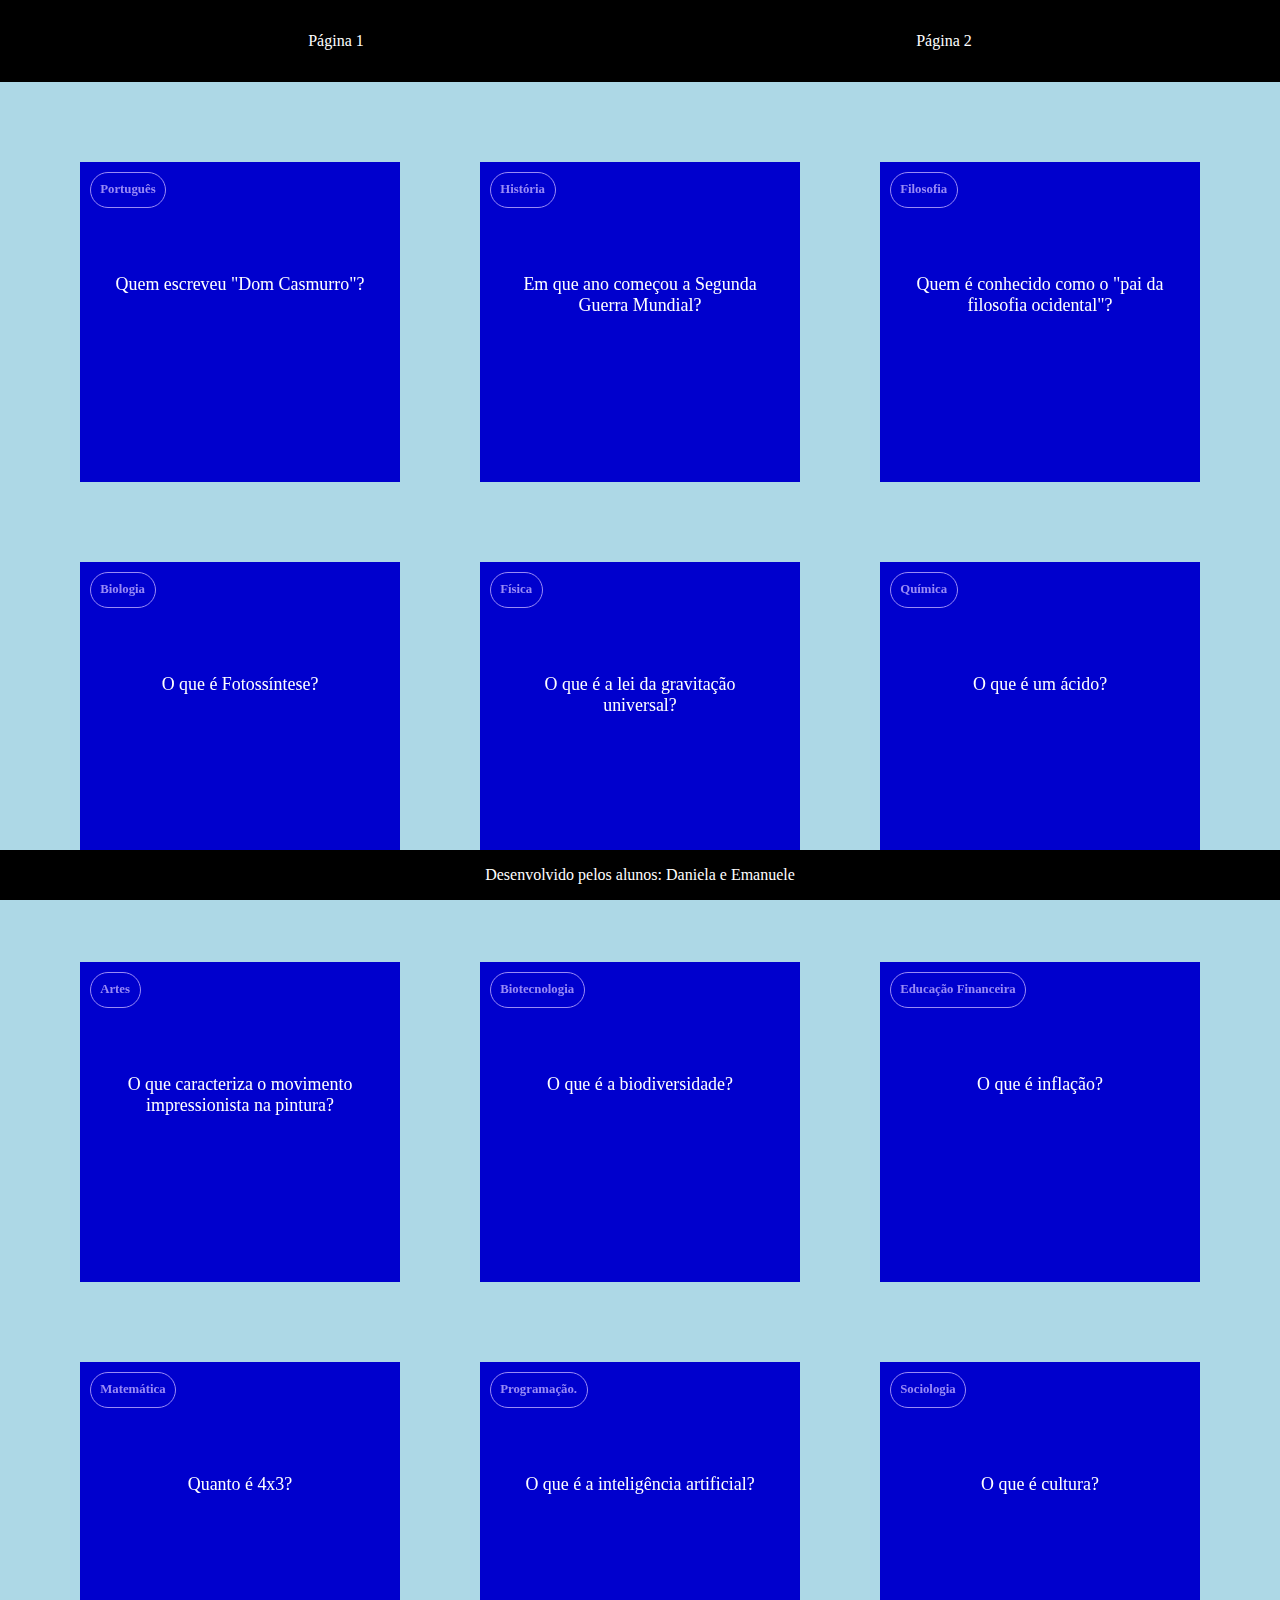
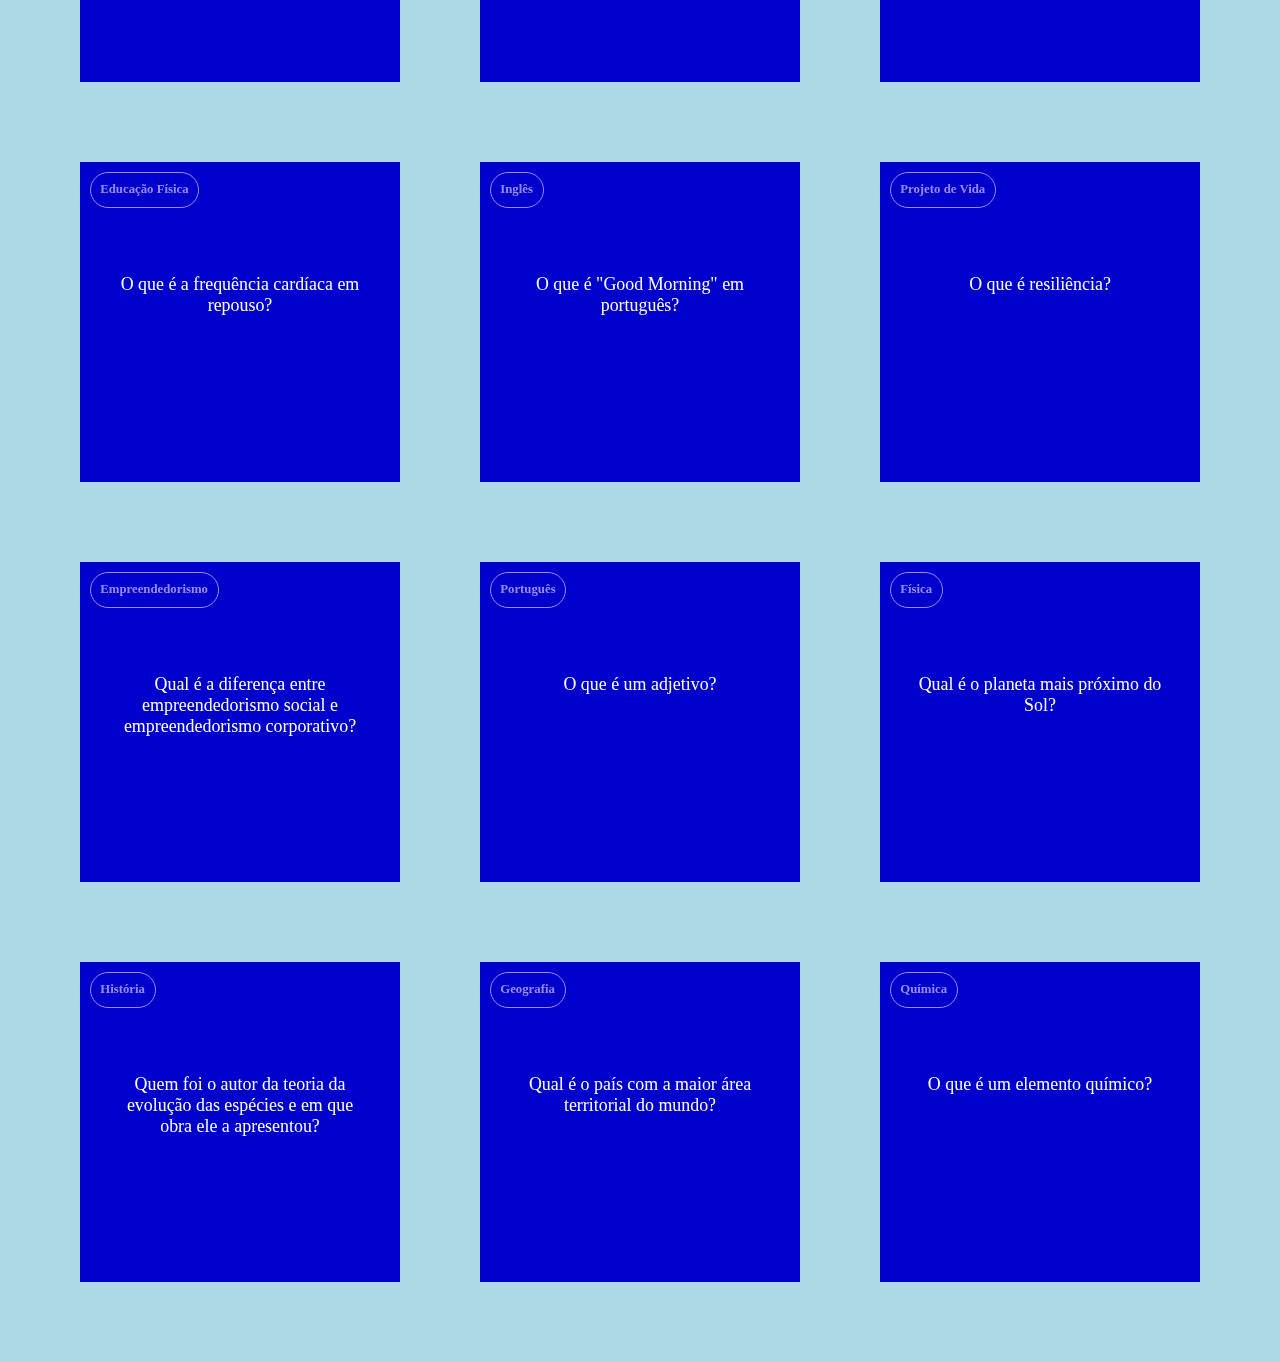
==== index.html @ e3b3c86c "k" ====
<!DOCTYPE html>
<html lang="en">
<head>
    <meta charset="UTF-8">
    <meta name="viewport" content="width=>, initial-scale=1.0">
    <title>Document</title>
    <link rel="stylesheet" href="style.css">
</head>
<body>
    <header>
        <a href="index.html">Página 1</a>
        <a href="pagina2.html">Página 2</a>

    </header>
    <section id="container">


    </section>
    <footer>
        <p>Desenvolvido pelos alunos: Daniela e Emanuele</p>


    </footer>
    <script src="main.js"></script>
    <script src="perguntas.js"></script>
</body>
</html>
---- style.css ----
:root{
    --fundo: #ADD8E6;
--frente-cartao: #0000CD;
--verso-cartao: #0000CD;
--destaque: #998bf5;
--preto: #000000;
--branco: #ffffff;
}

body{
    background-color: var(--fundo);
    margin: 0;
}

header{
    background-color: var(--preto);
    display: flex;
    justify-content: space-around;
    padding: 2rem;


}

header a{
    color: var(--branco);
    text-decoration: none;
}

footer{
    background-color: var(--preto);
    position: fixed;
    bottom: 0;
    color: var(--branco);
    width: 100%;
    text-align: center;

}

#container{
padding: 4rem;
display: flex;
gap: 3rem;
flex-wrap: wrap;

}

.cartao{
    flex-grow: 1;
    flex-basis: calc(33% - 6rem);
    height: 20rem;
    margin: 1rem;
}

.conteudo-cartao{
    background-color: var(--frente-cartao);
    height: 100%;
    text-align: center;
    color: #ffffff;
    transform-style: preserve-3d;
    transition: transform 300ms ease-in-out;
}

.conteudo-cartao h3{
    position: absolute;
    text-align: left;
    color: var(--destaque);
    border: 1px solid var(--destaque);
    border-radius: 6rem;
    padding: 0.6rem;
    margin: 0.6rem;
    font-size: 1VW;
    backface-visibility: hidden;

}

.conteudo-cartao P{
    margin-top: 5rem;
    padding: 2rem;
    font-size: 1.4vw;
}

.cartao.active .conteudo-cartao{
    transform: rotateY(180deg);



}

.pergunta-cartao,  .resposta-cartao{
    backface-visibility: hidden;
    position: absolute;
    height: 100%;
    width: 100%;
    }

    .resposta-cartao{
        transform: rotateY(180deg);
        background-color: var(--verso-cartao);
        color: var(--destaque);
        border: 2px solid var(--destaque);
        
    }
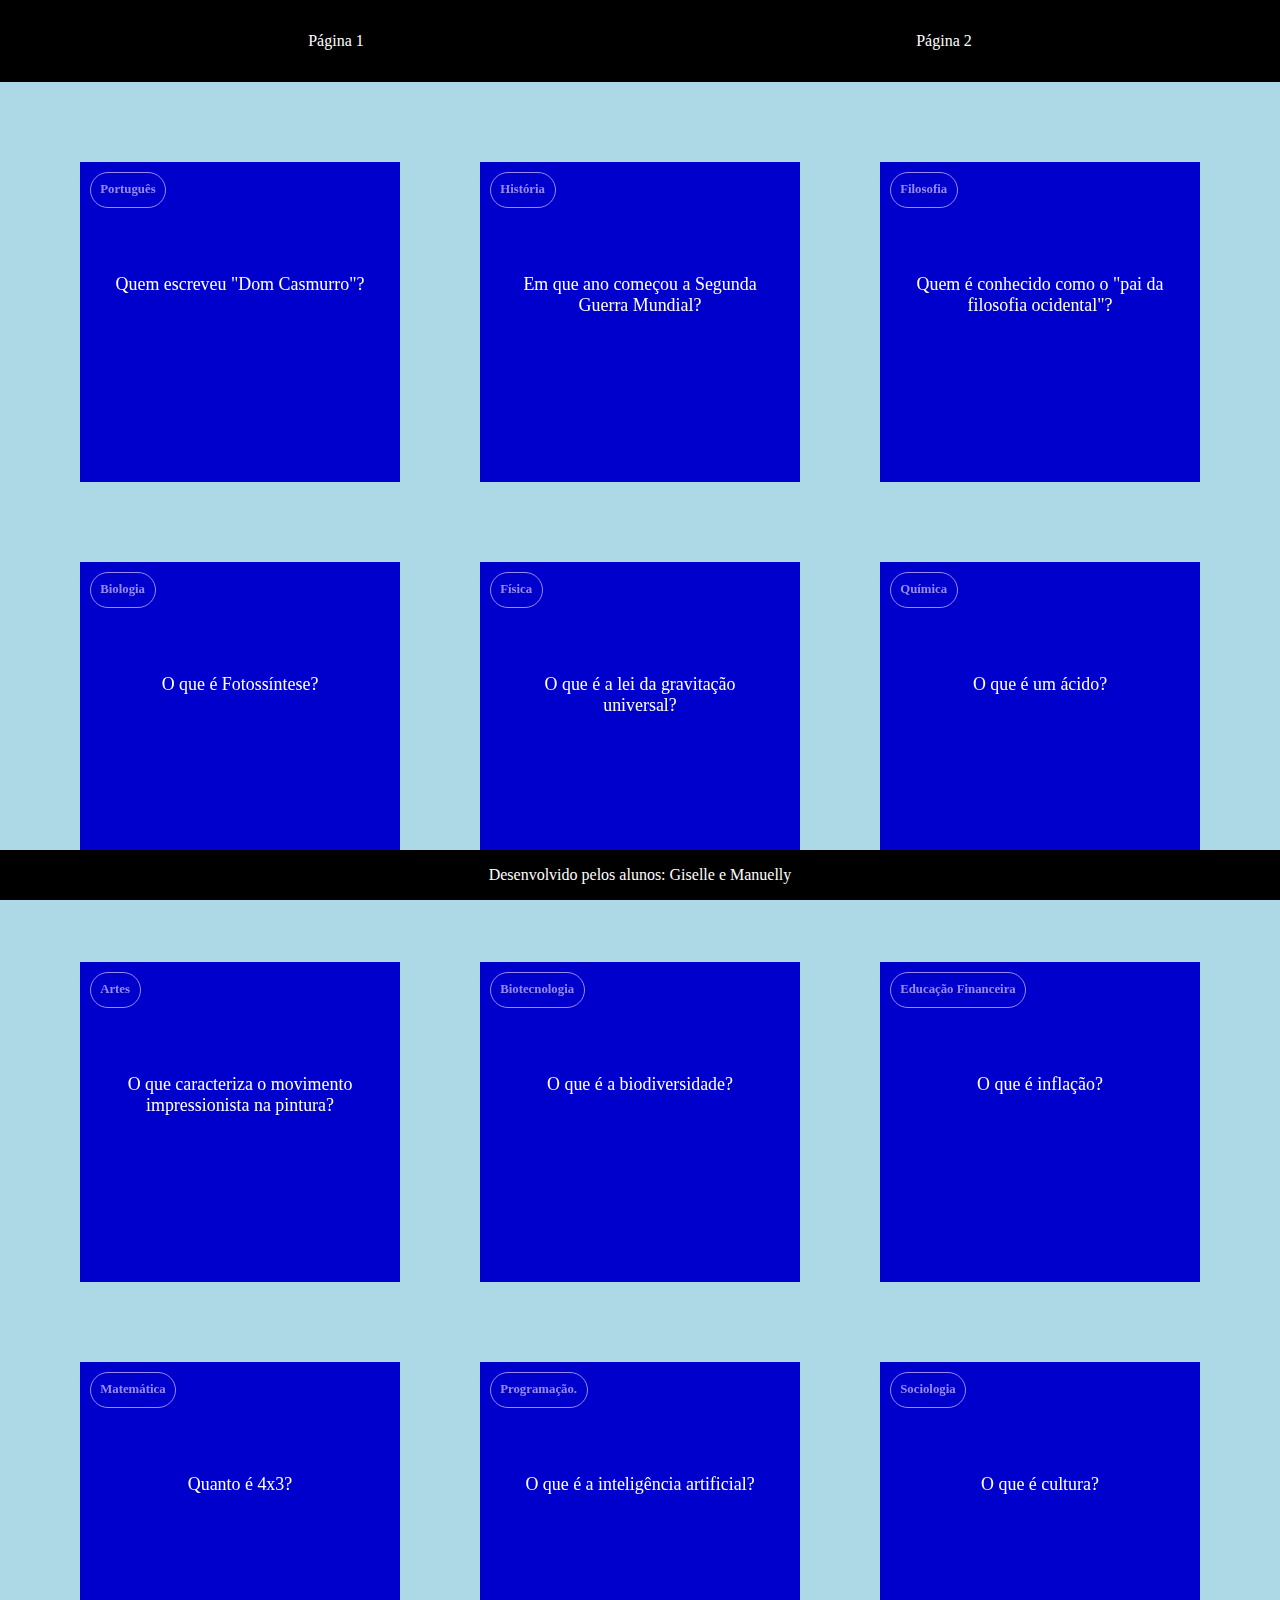
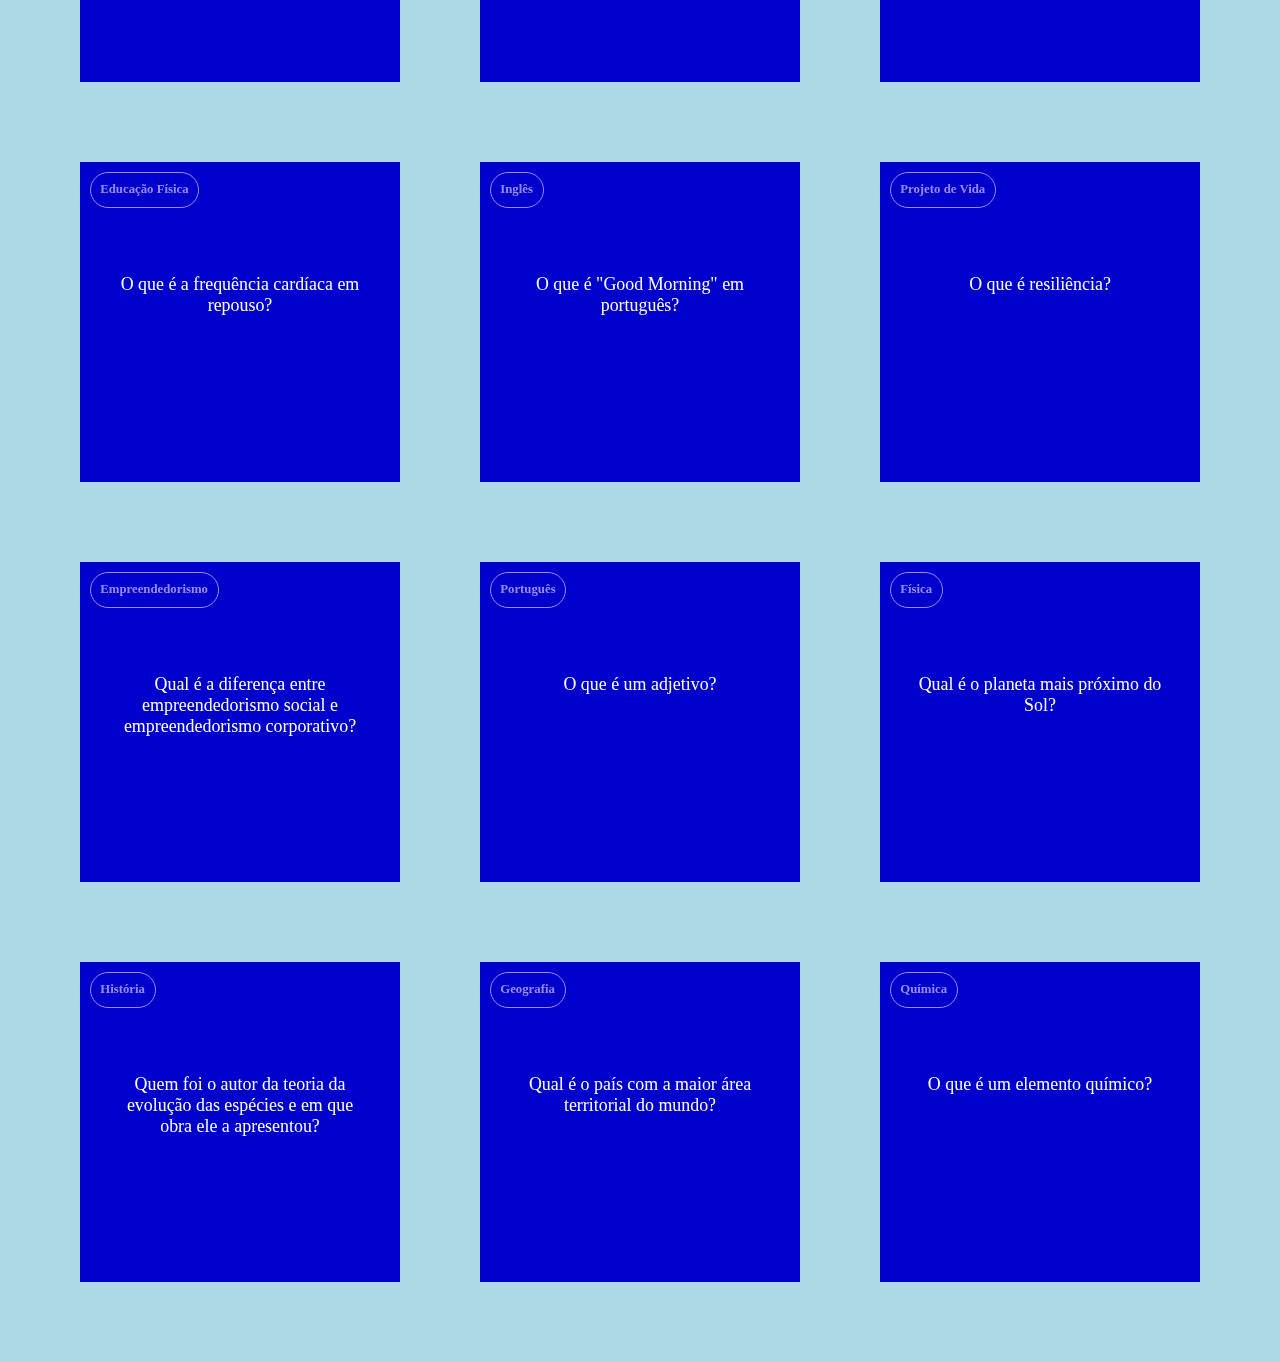
==== commit 07edebe5: "h" ====
--- a/index.html
+++ b/index.html
@@ -19,7 +19,7 @@
 
     </section>
     <footer>
-        <p>Desenvolvido pelos alunos: Daniela e Emanuele</p>
+        <p>Desenvolvido pelos alunos: Giselle e Manuelly</p>
 
 
     </footer>
